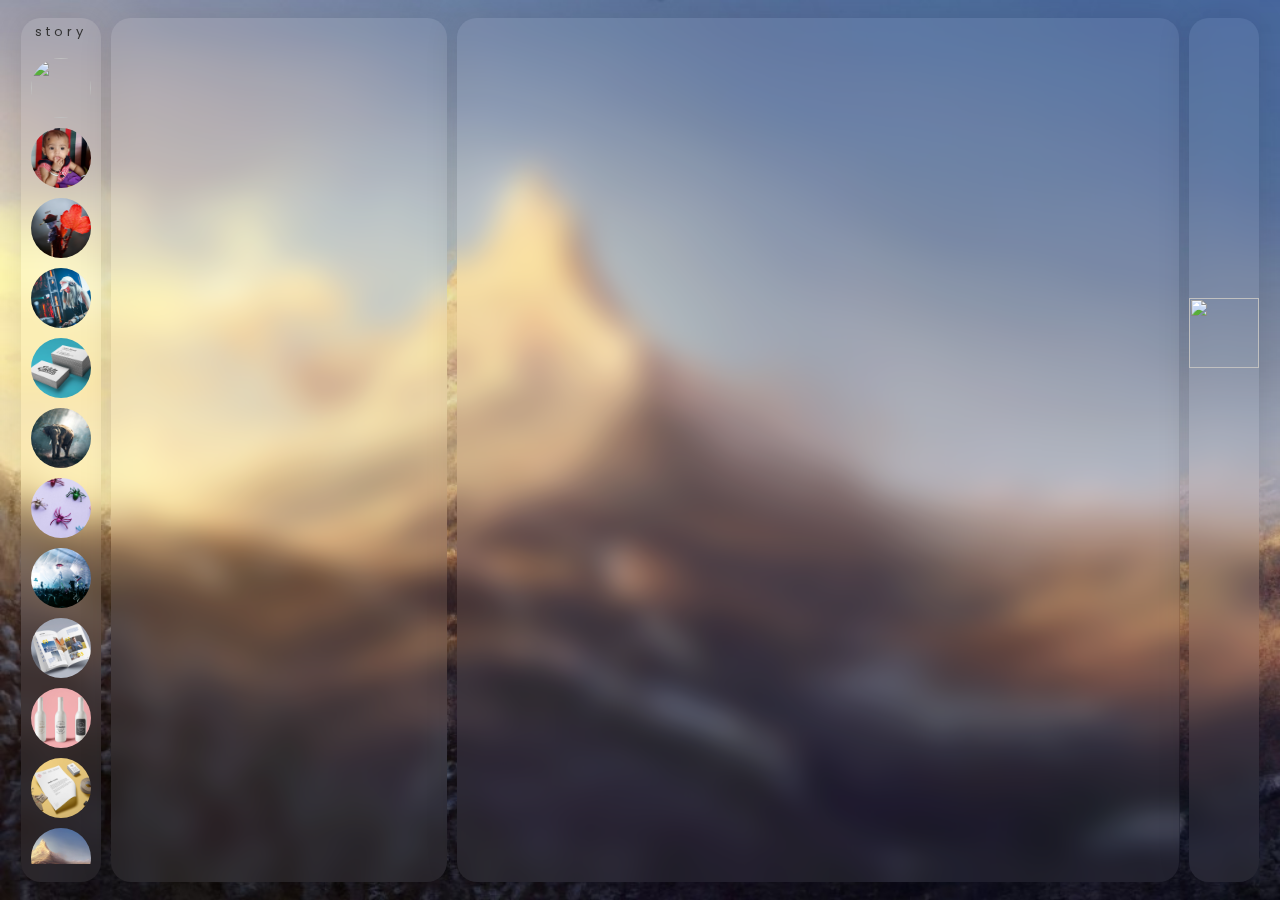
==== index.html @ 06da2fbb "remove bug" ====
<!DOCTYPE html>
<html lang="en">

<head>
    <meta charset="UTF-8">
    <meta http-equiv="X-UA-Compatible" content="IE=edge">
    <meta name="viewport" content="width=device-width, initial-scale=1.0, maximum-scale=1.0, user-scalable=0">
    <title>Potfolio</title>
    <link rel="stylesheet" href="./css/theme.css">
    <link rel="stylesheet" href="./css/Chat_page.css">
    <link rel="stylesheet" href="./css/login.css">
    <link rel="stylesheet" href="./css/navbar.css">
    <script src="./js/alerts-boxes/js/sweetalert.min.js"></script>
    <script src="https://ajax.googleapis.com/ajax/libs/jquery/3.6.0/jquery.min.js"></script>
    <script src="https://cdnjs.cloudflare.com/ajax/libs/jquery/2.1.3/jquery.min.js"></script>
</head>

<body>
    <div class="boxloader1">
        <div class="loader"></div>
    </div>

    <div class="cover" id="cover"></div>

    <div class="pop-box active" id="pop-box2">
        <span class="x-btn">
            <ion-icon name="close-sharp" class="close_box"></ion-icon>
        </span>
        <div class="list_user" id="get_notifications">
            <div class="users_info">
                <div class="box_s">
                    <div class="img_s">
                        <img src="./img/profiles/1.webp" alt="404" id="photoURl" alt="">
                    </div>
                    <div class="username_s" id="displayName">
                        gnkw
                    </div>
                </div>
                <div class="s_btn" id="${val1}" onclick="msg_id_send_in_db(this.id)">
                    <button>msg</button>
                </div>
            </div>
        </div>
    </div>
    <div class="pop-box" id="pop-box">
        <span class="x-btn">
            <ion-icon name="close-sharp" class="close_box"></ion-icon>
        </span>
        <div class="header_s">
            <input type="search" name="search" id="search" placeholder="Search.....">
        </div>
        <div class="list_user" id="get_data"></div>
    </div>



    <section class="container">
        <header style="display:none;">
            <div class="slide_1">
                <div class="search_box">
                    <!-- onclick="search()" -->
                    <label for="" class="">
                        <ion-icon class="s_icon" name="search-outline"></ion-icon>
                    </label>
                </div>
            </div>
            <div class="slide_2">
                <div class="icon_box">
                    <div class="Togglebtn">
                        <button class="btn" onclick="ToggleTheme()"></button>
                    </div>
                </div>
                <div class="icon_box">
                    <ion-icon class="icon" name="home-outline"></ion-icon>
                </div>
                <div class="icon_box">
                    <ion-icon class="icon" name="notifications-outline"></ion-icon>
                </div>

                <!-- <div class="icon_box"><img src="./img/5.jpg" alt="" srcset=""></div> -->
                <div class="User-area">
                    <!-- <div class="User-avtar">
                        <img src="http://f1s.000webhostapp.com/images/avatar/avatar5.png" />
                    </div> -->
                    <div class="icon_box User">
                        <!-- <img src="./img/profiles/1.webp" id="user_img" alt="" srcset=""> -->
                    </div>

                    <ul class="User-Dropdown ">

                        <!-- <li><a href="#">My Profile</a></li>
                        <li><a href="#">Notifications</a><span>40</span></li>
                        <li><a href="#">Projects</a></li>
                        <li><a href="#">Settings</a></li> -->
                        <li><a href="#" onclick="logout()">Logout</a></li>
                    </ul>
                </div>
            </div>
        </header>

        <Article>
            <!-- oncontextmenu="return false" -->

            <div class="storys">
                <label for="">story</label>
                <div class="scroller" id="storys_load">
                    <!-- all storys_load with js -->
                </div>
            </div>
            <div class="user_list">
                <!-- skeleton skeleton-text -->
                <header class="haeder_search_bar">
                    <input type="search" name="" id="">
                </header>
                <div class="scrollbox" id="listChat">
                    <!-- chat history load  -->
                </div>
            </div>

            <div class="chats" id="chats">
                <!-- background-image:url(./img/10.jpg);background-repeat: no-repeat;background-position: center; -->
                <header id="header">
                    <div class="back" onclick="back_to_chats()">
                        <ion-icon class="icon" class="arrow_back" name="arrow-back-outline">
                    </div>
                    <div class="user_chats_img">
                        <img src="./img/profiles/5.webp" id="f_img" alt="">
                    </div>
                    <div class="user_chat_name">
                        <div class="name_user" id="f_name">
                            Test user
                        </div>
                        <div class="bio">
                            hii bro
                        </div>
                    </div>
                    <div class="more_info">
                        <ion-icon class="icon" name="ellipsis-vertical-outline"></ion-icon>
                    </div>
                </header>
                <div class="user_chats" id="user_chats">
                    <div class="chat-box scrollbox1 active">
                        <div class="chat incoming">
                            <img src="./img/1.jpg" class="incoming_img" alt="">
                            <div class="details">
                                <p>Hello 👋</p>
                            </div>
                        </div>
                        <div class="chat outgoing">
                            <div class="details">
                                <p>Hiii brooo</p>
                            </div>
                        </div>
                        <div class="chat outgoing">
                            <div class="details">
                                <p>tu pagal</p>
                            </div>
                        </div>
                        <div class="chat outgoing">
                            <div class="details">
                                <p>20₹</p>
                            </div>
                        </div>
                    </div>
                    <div class="send_chats">
                        <input type="text" id="message" class="send_box" name="" id="">
                        <!-- <input type="submit" value=""> -->
                        <!-- <ion-icon name="paper-plane-outline" class="send_btn" onclick="send_msg()"> -->
                        <div class="send_btn" onclick="send_msg()">send</div>
                    </div>
                </div>
            </div>

            <div class="header_mobile">
                <div class="navigation">
                    <ul>
                        <!-- <li class="list active" data-color="#dc143c">
                            <a href="#">
                                <span class="icon">
                                    <i>
                                        <ion-icon class="icon" name="home-outline"></ion-icon>
                                    </i>
                                </span>
                                <span class="title">Home</span>
                            </a>
                        </li> -->
                        <li class="list" data-color="#3c40c6">
                            <a href="#">
                                <span class="icon">
                                    <i>
                                        <ion-icon class="icon" name="chatbubble-outline"></ion-icon>
                                    </i>
                                </span>
                                <span class="title">Messages</span>
                            </a>
                        </li>
                        <li class="list search_boxs" data-color="#05c46b">
                            <a href="#">
                                <span class="icon">
                                    <i>
                                        <ion-icon class="icon" name="search-outline" onclick="search()"></ion-icon>
                                    </i>
                                </span>
                                <span class="title">search</span>
                            </a>
                        </li>
                        <li class="list notifications_box" data-color="#0fbcf9">
                            <a href="#">
                                <span class="icon">
                                    <i>
                                        <ion-icon class="icon" name="notifications-outline"></ion-icon>
                                    </i>
                                </span>
                                <span class="title">notifications</span>
                            </a>
                        </li>
                        <li class="list" data-color="#ffa801">
                            <a href="#">
                                <span class="icon">
                                    <i>
                                        <ion-icon class="icon" name="Settings-outline"></ion-icon>
                                    </i>
                                </span>
                                <span class="title">Settings</span>
                            </a>
                        </li>
                        <li class="list" data-color="#ffa801">
                            <a href="#" onclick="ToggleTheme()" id="toggle">
                                <!-- <div class="Togglebtn">
                                    <button class="btn"></button>
                                </div> -->
                            </a>
                        </li>

                        <li class="list" data-color="#3c40c6">
                            <a href="#">
                                <span class="icon">
                                    <i>
                                        <ion-icon class="icon" name="log-out-outline" onclick="logout()"></ion-icon>
                                    </i>
                                </span>
                                <span class="title">Logout</span>
                            </a>
                        </li>
                        <div class="indicator"></div>
                    </ul>
                </div>
            </div>

        </Article>
    </section>
</body>
<script>
    var img = 1;
    var no_of_imgs = 16;
    document.getElementById('storys_load').innerHTML += `
                    <div class="scroller-item">
                            <div class="item_img">
                                    <img src="" id="user_img" alt="">
                            </div>
                            <div class="item_name">
                                    you
                            </div>
                    </div>
                    `;
    while (img <= no_of_imgs) {
        document.getElementById('storys_load').innerHTML += `
                    <div class="scroller-item">
                              <div class="item_img">
                                        <img src="./img/${img}.jpg" alt="">
                              </div>
                              <div class="item_name">
                                        you
                               </div>
                    </div>
                    `;
        img++;
    }

    let val1 = 1;
    let users1 = 0;
    while (val1 <= users1) {
        if (val1 % 2 == 0) {
            document.getElementById('get_data').innerHTML += `
                <div  class="users_info" >
                    <div class="box_s">
                        <div class="img_s">
                            <img src="./img/profiles/${val1}.webp" alt="404" id="photoURl" alt="">
                        </div>
                        <div class="username_s" id="displayName">
                                user_${val1}
                        </div>
                    </div>
                    <div class="s_btn" id="${val1}" onclick="msg_id_send_in_db(this.id)">
                        <button>msg</button>
                    </div>
                </div >`;
        } else {
            document.getElementById('get_data').innerHTML += `
                <div  class="users_info" >
                    <div class="box_s">
                        <div class="img_s">
                            <img src="./img/profiles/${val1}.webp" alt="404" id="photoURl" alt="">
                        </div>
                        <div class="username_s" id="displayName">
                                user_${val1}
                        </div>
                    </div>
                    <div class="s_btn" id="${val1}" onclick="msg_id_send_in_db(this.id)">
                        <button>connect</button>
                    </div>
                </div >`;
        }
        val1++;
    }
</script>

<script src="https://cdnjs.cloudflare.com/ajax/libs/firebase/7.14.1-0/firebase.js"></script>
<script src="./js/google.js"></script>


<script src="./js/main.js"></script>
<script type="module" src="https://unpkg.com/ionicons@5.5.2/dist/ionicons/ionicons.esm.js"></script>
<script nomodule src="https://unpkg.com/ionicons@5.5.2/dist/ionicons/ionicons.js"></script>
<script src="./js/ionicons.esm.js"></script>
<script src="./js/ionicons.js"></script>
<script src="./js/theme_chat.js"></script>
<script src="./js/chat.js"></script>
<script src="./js/commen.js"></script>
<script src="./js/navbar.js"></script>

</html>
<!-- <script src="https://ajax.googleapis.com/ajax/libs/jquery/3.6.0/jquery.min.js"></> -->



<!--    firebase login
            firebase init
            firebase deploy
    -->
---- css/theme.css ----
@import url('https://fonts.googleapis.com/css2?family=Poppins:wght@200;300;400;500;600;700&display=swap');

* {
    margin: 0;
    padding: 0;
    box-sizing: border-box;
    text-decoration: none;
    font-family: 'Poppins', sans-serif;
    scroll-behavior: smooth;
}

:root {
    --toggle_img: ../img/toggle_img/dark.png;
    --login-bg: #333;
    /* --main-bg: linear-gradient(#9EF9D8, #CAF6BF); */
    /* --main-bg: linear-gradient(120deg, #9DFFB3, #1AA37A); */

    --main-bg: url(../img/11.jpg);
    --main-text: rgba(255, 255, 255, 0.925);
    --main-text_login: rgba(255, 255, 255, 0.925);
    --main-text: #333;
    /* --main-bg: rgb(255, 255, 255);
    --main-text: #333; */


    --main-shadow: rgb(145 145 145 / 43%);
    --main-box-color: #ffffff10;
    --main-box-shadow: 0px 0px 32px 2px rgb(0 0 0 / 10%);
    --color: #fff;
    --backdrop-filter: blur(14px);

    --btn-bg: rgb(0, 0, 0);
    --btn-t: translateX(0px);
    --header_box_c: rgb(204 207 221 / 46%);
    --scroll_b_color: rgba(0, 0, 0, 0.4);
    --scroll_color: rgba(56, 55, 55, 0.6);
    --shadow: 0 0 128px 0 rgb(0 0 0 / 10%), 0 32px 64px -48px rgb(0 0 0 / 50%);
    --border: 1px rgb(0, 68, 255) solid;
}

[data-theme="dark"] {
    --toggle_img: ../img/toggle_img/light.png;
    --main-bg: #1A1B1F;
    --main-text: rgb(255, 255, 255);
    --main-shadow: rgba(198, 198, 198, 0.43);
    --main-box-color: #ffffff10;
    --main-box-shadow: 0px 0px 25px 20px rgb(0 0 0 / 10%);
    --backdrop-filter: blur(50px);

    --border: 1px red solid;
    --btn-bg: rgb(255, 255, 255);
    --btn-t: translateX(16px);
    --color: #3A3C47;
    --header_box_c: #3A3C47;
    --scroll_b_color: rgba(255, 255, 255, 0.4);
    --scroll_color: rgba(255, 255, 255, 0.6);
    --shadow: 0 0 128px 0 rgba(255, 255, 255, 0.1), 0 32px 64px -48px rgba(255, 253, 253, 0.5);
}

body {
    background: var(--main-bg);
    background-size: cover;
    color: var(--main-text);
    display: flex;
    min-height: 100vh;
    padding: 0 10px;
}

.skeleton {
    opacity: .7;
    animation: skeleton-loading 1s linear infinite alternate;
}

.skeleton-text {
    width: 100%;
    height: .5rem;
    margin-bottom: .25rem;
    border-radius: .125rem;
}

.skeleton-text:last-child {
    margin-bottom: 0;
    width: 80%;
}

@keyframes skeleton-loading {
    0% {
        background-color: hsl(200, 20%, 70%);
    }

    100% {
        background-color: hsl(200, 20%, 95%);
    }
}



/* scrollbar */

::-webkit-scrollbar {
    width: 1px;
    background: none;
}

::-webkit-scrollbar:hover {
    width: 5px;
    background: var(--scroll_b_color);
}

::-webkit-scrollbar-track {
    border: 7px solid #777777;
    box-shadow: inset 0 0 2.5px 2px rgba(0, 0, 0, 0.5);
    border-radius: 10px;
}

::-webkit-scrollbar-thumb {
    background: rgba(0, 0, 0, 0.4);
    border-radius: 10px;
}

::-webkit-scrollbar-thumb:hover {
    width: 5px;
    background: var(--scroll_color);
}

img {
    width: 100%;
    height: 100%;
    object-fit: cover;
}

a {
    color: var(--main-text);
}

/* gray loading css */


/* Togglebtn */

#toggle {
    background-image: url('var(--toggle_img)');
}

.btn {
    float: left;
    width: 40px;
    height: 20px;
    cursor: pointer;
    border-radius: 30px;
    background-color: var(--main-bg);
    border: 0.5px solid var(--main-text);
}

.btn::before {
    content: '';
    position: absolute;
    top: 3.6px;
    left: 5.5px;
    background: var(--btn-bg);
    width: 10px;
    height: 10px;
    border-radius: 50%;
    transition: 0.5s;
    margin: 1.5px 0px;
    transform: var(--btn-t);
}

.Togglebtn {
    position: relative;
    float: right;
}


/* Togglebtn end */


/* header */

.container {
    display: flex;
    flex-direction: column;
    flex-wrap: wrap;
    background-color: var(--main-bg);
    max-width: 100%;
    width: 100%;
    align-items: center;
}

.imgbox {
    width: 40px;
    height: 40px;
    border: 1px var(--main-text) solid;
    border-radius: 50%;
    overflow: hidden;
    margin: 10px;
}





.cover {
    display: none;
    position: fixed;
    background-color: var(--main-box-color);
    backdrop-filter: var(--backdrop-filter);
    width: 100%;
    height: 100%;
    top: 0;
    left: 0;
    z-index: 9998;
}

.pop-box {
    position: absolute;
    top: 50%;
    left: 50%;
    transform: translate(-50%, -50%);
    width: 65rem;
    max-height: 40rem;
    height: 100%;
    background-color: var(--main-box-color);
    backdrop-filter: var(--backdrop-filter);
    display: none;
    z-index: 9999;
    overflow: hidden;
    border-radius: 20px;
    padding-bottom: 5rem;
}

span {
    float: right;
    font-size: large;
    color: var(--btn-t);
    margin: 15px;
}

.close_box {
    font-size: xx-large;
    cursor: pointer;
}



.header_s {
    margin: 20px 0;
    padding: 0 10px;
    width: 100%;
}

#search {
    background: var(--header_box_c);
    width: 30rem;
    height: 2rem;
    border-radius: 10px;
    text-align: center;
    outline: none;
    border: none;
    color: var(--main-text);
    font-size: 1.3em;
}

.list_user {
    margin: 0 10px;
    height: 100%;
    overflow-y: scroll;
}

.img_s {
    width: 40px;
    height: 40px;
    border-radius: 20px;
    overflow: hidden;
}

.users_info {
    display: flex;
    align-items: center;
    justify-content: space-between;
    padding: 7px;
    background-color: var(--main-box-color);
    border-radius: 20px;
    margin: 10px 10%;
}

.box_s {
    display: flex;
    align-items: center;
}

.username_s {
    width: 20rem;
    margin: 0 20px;
    font-size: larger;
    color: var(--main-text);
}

.msg {}





/* header */

/* @import url("https://fonts.googleapis.com/css?family=Open+Sans:400,600,700,800");

* {
    font-family: "Open Sans", sans-serif;
    font-weight: 600;
} */

.User-area {
    width: 45px;
    height: 45px;
    position: relative;
    cursor: pointer;
}

.User-area>.User-avtar {
    width: 100%;
    height: 100%;
    border-radius: 30px;
    border: 2px solid var(--scroll_b_color);
    box-shadow: 0px 0px 12px -5px #000;
}

.User-area>.User-avtar>img {
    width: 100%;
    height: 100%;
    border-radius: 30px;
}

.User-Dropdown {
    display: none;
    position: absolute;
    border-radius: 7px;
    background: var(--header_box_c);
    box-shadow: 0px 0px 8px rgba(214, 214, 214, 0.78);
    list-style: none;
    padding: 0 20px;
    width: 150px;
    margin: 0;
    top: 70px;
    right: -9%;
    z-index: 10;
}

.User-Dropdown:before {
    content: "";
    position: absolute;
    width: 0;
    height: 0;
    margin-left: -0.5em;
    right: 0px;
    top: 1px;
    box-sizing: border-box;
    border: 7px solid black;
    border-color: transparent transparent var(--header_box_c) var(--header_box_c);
    transform-origin: 0 0;
    transform: rotate(135deg);
    box-shadow: -3px 3px 3px -3px rgba(214, 214, 214, 0.78);
}

.User-Dropdown.U-open {
    display: block;
}

.User-Dropdown>li {
    padding: 0px;
    line-height: 47px;
    border-bottom: 1px solid rgba(215, 215, 215, 0.17);
}

.User-Dropdown>li:last-child {
    border-bottom: 0px;
}

.User-Dropdown>li>a {
    font-size: 13px;
    padding: 15px 25px 16px 10px;
    text-decoration: none;
    color: #1787e0;
    transition: all 0.2s ease-out;
}

.User-Dropdown span {
    background: #16d67a;
    padding: 3px 10px;
    color: var(--header_box_c);
    border-radius: 30px;
    font-size: 13px;
}

.User-Dropdown>li:before {
    content: "";
    width: 0px;
    height: 40px;
    position: absolute;
    background: #2196f3;
    margin-top: 4px;
    border-radius: 0 1px 1px 0;
    left: 0px;
    transition: all 0.2s ease;
}

.User-Dropdown>li:hover:before {
    width: 5px;
    border-radius: 30px;
}

.User-Dropdown>li a:hover {
    margin-left: 5px;
}

.form>header,
.container>header {
    width: 100%;
    margin: 10px 0px;
    display: flex;
    /* border-top: 1px solid #e6e6e6; */
    border-bottom: 1px solid var(--main-text);
}

.slide_1,
.slide_2 {
    width: max(50%);
    margin: 0 30px;
    /* border: 1px blue solid; */
}

.slide_1 {
    display: flex;
    justify-content: flex-start;
}

.slide_2 {
    display: flex;
    justify-content: flex-end;
}

.search_box {
    display: flex;
    justify-content: flex-start;
    align-items: center;
    /* max-width: 370px;
    width: 100%; */
    height: 45px;
    padding: 0 13px;
    background-color: var(--header_box_c);
    border-radius: 20px;
    backdrop-filter: blur(10px);
    font-size: 24px;
}

.search_box>label {
    display: flex;
    align-items: center;
    cursor: pointer;
}

.search_bar {
    border: none;
    outline: none;
    background: none;
    width: 278px;
    padding: 10px 19px;
    border-radius: 20px;
    color: var(--main-text);
    font-family: 'Segoe UI', Tahoma, Geneva, Verdana, sans-serif;
    font-size: 20px;
}

.icon_box {
    width: 50px;
    height: 50px;
    margin: 4px 5px;
    border-radius: 20px;
    overflow: hidden;
    cursor: pointer;
    transition: 1s;
    display: flex;
    justify-content: center;
    align-items: center;
    background-color: var(--header_box_c);
}

.icon_box:hover,
.search_box:hover {
    color: #3482e7;
    transform: scale(1.0);
    box-shadow: 0px 0px 3px 3px var(--main-shadow);
}

.icon {
    width: 25px;
    height: 25px;
    font-size: 10px;
    border-radius: 50%;
    overflow: hidden;
    cursor: pointer;
    /* border: var(--border); */
}


/* header */

.boxloader1 {
    width: 11%;
    height: 100vh;
    height: 16%;
    /* background-color: rgb(17, 17, 17); */
    margin: 29px 0px 17px 432px;
    position: sticky;
    left: 0;
    display: flex;
    align-items: center;
    justify-content: center;
    display: none;
    animation: loader;
}

.loader {}

@keyframes loader {
    25% {
        color: #2ecc71;
    }

    50% {
        color: #f1c40f;
    }

    75% {
        color: #e74c3c;
    }

    to {
        transform: rotate(360deg);
    }
}

.header_box {
    width: 100%;
    display: flex;
    align-items: center;
    justify-content: space-between;
    flex-direction: row;
}

.header_box>label {
    font-size: x-large;

}

.header_box>.icon {
    font-size: larger;
}

.storys {
    background-color: var(--main-box-color);
    backdrop-filter: var(--backdrop-filter);
    box-shadow: var(--main-box-shadow);
    -webkit-backdrop-filter: var(--backdrop-filter);
    border-radius: 20px;
    height: 100%;
    text-align: center;
}


.storys>label {
    letter-spacing: 4px;
    font-size: small;
    color: var(--main-text);
}


.scroller {
    padding: 10px;
    display: grid;
    grid-auto-flow: row;
    column-gap: 1rem;
    overflow-y: auto;
    height: 95%;
}

.scroller::-webkit-scrollbar {
    display: none;
}

.scroller-item {
    display: grid;
    justify-items: center;
    margin: 5px 0;
}

.item_name {
    display: none;
}

.scroller-item>.item_img {
    position: relative;
    width: 60px;
    height: 60px;
    border: 4 px solid #151515;
    border-radius: 50%;
}

.scroller-item>.item_img::before {
    content: '';
    position: relative;
    top: 50%;
    left: 50%;
    transform: translate(-50%, -50%);
    width: calc(100% +15px);
    height: calc(100% +15px);
    background-image: linear-gradient(45deg,
            #f09433 0%, #e04810 0%,
            #ff0af7 0%, #3d0358 0%,
            #ff006a 0%);
    border-radius: inherit;
    z-index: -1;
}

.scroller-item img {
    border-radius: 50%;
}

.s_btn>button {
    width: 8rem;
    height: 1.8rem;
    border: none;
    border-radius: 10px;
    outline: none;
    background: rgba(254, 254, 254, 1);
    cursor: pointer;
}

.s_btn>button:hover {
    background-color: rgba(254, 254, 254, 0.70);
}

.s_btn>button:focus {
    background-color: rgba(254, 254, 254, 0.70);
}




@media (max-width:700px) {

    .s_btn>button {
        width: 6rem;
    }

    .cover {
        background: none;
        backdrop-filter: none;
    }

    .username_s {
        width: 5rem;
    }

    /* .form>header, */
    .container>header {
        margin: 0px;
        display: flex;
        border: none;
        position: fixed;
        right: 0;
        bottom: 0;
        align-items: center;
        justify-content: space-evenly;
        flex-direction: row-reverse;
        z-index: 100px;
    }

    .container {
        align-items: center;
    }

    .slide_1,
    .slide_2 {
        width: 100%;
    }

    .slide_1 {
        margin: 0 20px 0 20px;
    }

    .slide_2 {
        margin: 0 0 0 20px;
    }

    .search_box {
        width: 50px;
        height: 50px;
        display: flex;
        justify-content: center;
    }

    .search_bar {
        display: none;
        /* width: 0px;
        padding: 0px; */
    }

    .pop-box {
        width: 100%;
        height: 100%;
        max-height: 100%;
        background-color: var(--header_box_c);
        display: none;
        z-index: 9999;
        border-radius: 20px;
    }

    .storys {
        width: 100%;
        height: auto;
        background-color: rgba(0, 0, 0, 0);
        backdrop-filter: none;
        box-shadow: none;
        text-align: unset;
    }

    .item_name {
        padding: 5px;
        display: block;
    }

    .scroller {
        width: 100%;
        grid-auto-flow: column;
        column-gap: 1rem;
        overflow-x: auto;
    }

    .scroller::-webkit-scrollbar {
        display: none;
    }

    .scroller-item {
        display: grid;
        justify-items: center;
    }

    .scroller-item>.item_img {
        position: relative;
        width: 60px;
        height: 60px;
        border: 4 px solid #151515;
        border-radius: 50%;
    }

    .scroller-item>.item_img::before {
        content: '';
        position: relative;
        top: 50%;
        left: 50%;
        transform: translate(-50%, -50%);
        width: calc(100% +15px);
        height: calc(100% +15px);
        background-image: linear-gradient(45deg,
                #f09433 0%, #e04810 0%,
                #ff0af7 0%, #3d0358 0%,
                #ff006a 0%);
        border-radius: inherit;
        z-index: -1;
    }

    .scroller-item img {
        border-radius: 50%;
    }

    #search {
        width: 18rem;
    }
}
---- css/Chat_page.css ----
article {
    display: flex;
    /* max-height: 630px; */
    /* width: 100%; */
    height: 100%;
    flex-direction: row;
    margin: 10px;
    max-height: 96vh;
    align-items: stretch;
    justify-content: center;
}

.user_list,
.chats {
    background-color: var(--main-box-color);
    /* -webkit-backdrop-filter: blur(10 px) !important;
    -moz-backdrop-filter: blur(10px) !important;
    backdrop-filter: blur(10px) !important; */
    -webkit-backdrop-filter: var(--backdrop-filter) !important;
    backdrop-filter: var(--backdrop-filter) !important;
    box-shadow: var(--main-box-shadow);

    border-radius: 20px;
    position: relative;
}

.user_list {
    /* width: 390px; */
    max-width: 40vw;
    min-width: 21rem;
    max-width: 26.5rem;
    margin: 0 10px;
    flex-wrap: wrap;
    overflow: hidden;
    scroll-behavior: smooth;
}

.seach>input {
    border: var(--main-text) solid 1px;
    outline: none;
    background: none;
    cursor: pointer;
    border-radius: 20px;
    padding: 10px;
    max-width: 100%;
    width: 302px;
    color: var(--main-text);
    font-size: medium;
}

.scanuser_box {
    display: flex;
    padding: 10px;
    align-items: center;
    justify-content: space-around;
}

.scrollbox {
    /* margin: 10px 10px 0 0; */
    overflow-y: auto;
    scroll-behavior: smooth;
    /* max-height: 76vh; */
    height: 100%;
    /* border: var(--border); */
    margin: 5px;
    border-radius: 20px;
    /* background: var(--main-bg); */
}

.user_box:hover {
    background: var(--header_box_c);
    border-radius: 20px;
    /* opacity: 0.6; */
    border: none;
}

.scrollbox>.active {
    background: var(--header_box_c);
    border-radius: 20px;
    opacity: 1;
    border: none;
}

.user_box:focus {
    background: var(--header_box_c);
    border-radius: 20px;
    opacity: 1;
    border: none;
}

.scrollbox>.user_box:target {
    background: var(--header_box_c);
    border-radius: 20px;
    opacity: 1;
    border: none;
}


/* .scrollbox1 {
    max-height: 550px;
} */

.chats {
    margin: 0px 10px 0 0px;
    min-width: 61%;
    max-width: 40%;
    /* transition: 0.5s; */
    /* background-image: url(../img/bg.png); */
}

.user_box {
    display: flex;
    margin: 10px 0;
    padding: 10px;
    cursor: pointer;
    border-bottom: 0.5px var(--main-text) solid;
    flex-direction: row;
    align-items: center;
    flex-wrap: nowrap;
}

.haeder_search_bar {
    background-color: var(--main-box-color);
    border-radius: 20px 20px 0 0;
    height: 4.4rem;
    display: flex;
    justify-content: center;
    display: none;
}

#header {
    visibility: collapse;
    background-color: var(--main-box-color);
    border-radius: 20px 20px 0 0;
}

#user_chats {
    visibility: collapse;
    margin-inline: auto;
}

.img_user {
    width: 50px;
    height: 50px;
    margin-right: 10px;
    object-fit: cover;
    border-radius: 50%;
    overflow: hidden;
}

.user_name_chats {
    width: min(60%);
    margin-right: 20px;
}

.chart_name {
    font-weight: bolder;
}

.chats_shot {
    margin-top: 5px;
    font-size: small;
}

.time_no {
    /* width: min(15%); */
    align-items: flex-end;
    display: flex;
    flex-wrap: wrap;
    flex-direction: column;
    align-items: center;
}

.time_no>.time {
    font-size: small;
}

.notification_no {
    float: right;
    margin-top: 10px;
    background-color: red;
    width: 18px;
    height: 18px;
    display: flex;
    justify-content: center;
    align-items: center;
    border-radius: 50%;
    font-size: 10px;
}

.chats {
    display: flex;
    flex-wrap: wrap;
}

.chats>header {
    width: 100%;
    display: flex;
    height: 70px;
    margin: 0;
    /* border-bottom: 1px solid var(--main-text); */
    /* border-radius: 20px 20px 10px 10px; */
    align-items: center;
    justify-content: center;
    flex-direction: row;
}

.user_chats_img {
    width: 55px;
    height: 55px;
    border-radius: 50%;
    overflow: hidden;
    margin: 5px 20px;
}

.user_chat_name {
    width: min(80%);
}

.more_info {
    margin-right: 20px;
}

.user_chats {
    /* width: 600px; */
    min-width: 95%;
    /* height: -webkit-fill-available; */
    max-height: 550px;
    height: 550px;
    display: flex;
    flex-direction: column;
}

.left_chat,
.right_chats {
    margin: 10px 30px;
    border: var(--border);
}

.left_chat {
    /* background-color: aqua; */
    text-align: left;
}

.right_chats {
    text-align: right;
    /* background-color: rgb(30, 161, 65); */
}

.send_chats {
    height: 50px;
    margin: 5px 20px;
    display: flex;
    /* border: var(--border); */
    flex-direction: row;
    flex-wrap: nowrap;
    align-content: center;
    align-items: center;
    font-family: 'Segoe UI', Tahoma, Geneva, Verdana, sans-serif;
    font-size: 15px;
}


/* chats */

.send_box {
    border: none;
    outline: none;
    background: var(--color);
    width: 90%;
    margin: 0 5px;
    /* margin: 4px 10px 0 20px; */
    padding: 10px 21px;
    border-radius: 20px;
    color: var(--main-text);
}

.send_btn {
    border: none;
    outline: none;
    margin: 0;
    background: var(--color);
    padding: 13px 30px;
    border-radius: 20px;
    color: var(--main-text);
    cursor: pointer;
}


/* .chats */

.chat-box {
    position: relative;
    height: 100%;
    overflow-y: scroll;
    padding: 10px 10px
        /* background: var(--header_box_c);
    box-shadow: inset 0 32px 32px -32px rgb(0 0 0 / 5%), inset 0 -32px 32px -32px rgb(0 0 0 / 5%); */
}

.chat-box .text {
    position: absolute;
    top: 45%;
    left: 50%;
    width: calc(100% - 50px);
    text-align: center;
    transform: translate(-50%, -50%);
}

.chat-box .chat {
    margin: 15px 0;
}

.chat-box .chat p {
    word-wrap: break-word;
    padding: 8px 16px;
    box-shadow: 0 0 32px rgb(0 0 0 / 8%), 0rem 16px 16px -16px rgb(0 0 0 / 10%);
}

.chat-box .outgoing {
    display: flex;
}

.chat-box .outgoing .details {
    margin-left: auto;
    max-width: calc(100% - 130px);
}

.outgoing .details p {
    background: var(--color);
    color: var(--main-text);
    border-radius: 18px 18px 0 18px;
}

.chat-box .incoming {
    display: flex;
    align-items: flex-end;
}

.chat-box .incoming img {
    height: 35px;
    width: 35px;
}

.chat-box .incoming .details {
    margin-right: auto;
    margin-left: 10px;
    max-width: calc(100% - 130px);
}

.incoming_img {
    border-radius: 50%;
}

.incoming .details p {
    background: var(--color);
    color: var(--main-text);
    border-radius: 18px 18px 18px 0;
}

.typing-area {
    padding: 18px 30px;
    display: flex;
    justify-content: space-between;
}

.typing-area input {
    height: 45px;
    width: calc(100% - 58px);
    font-size: 16px;
    padding: 0 13px;
    border: 1px solid #e6e6e6;
    outline: none;
    border-radius: 5px 0 0 5px;
}

.typing-area button {
    color: #fff;
    width: 55px;
    border: none;
    outline: none;
    background: #333;
    font-size: 19px;
    cursor: pointer;
    opacity: 0.7;
    pointer-events: none;
    border-radius: 0 5px 5px 0;
    transition: all 0.3s ease;
}

.typing-area button.active {
    opacity: 1;
    pointer-events: auto;
}

.back {
    visibility: collapse;
    margin-left: 10px;
    display: flex;
}










@media (max-width:700px) {

    html,
    body {
        max-width: 100%;
        overflow-x: hidden;
    }

    .container {
        /* max-height: 314px; */
    }

    article {
        display: contents;
        margin: 10px;
    }

    .scrollbox {
        margin: 7px;
        z-index: 1;
    }

    .chats {
        width: 100%;
        min-width: 100%;
        max-width: 100%;
        height: 100vh;
        transition: 0.5s;
        margin: 0;
        position: absolute;
        top: 0;
        right: -102%;
        border-radius: 0;
    }

    .user_chats {
        height: 100%;
    }

    .chat-box {
        height: 70%;
    }

    .user_list {
        width: 100%;
        flex-wrap: wrap;
        overflow: hidden;
        scroll-behavior: smooth;
        margin: 0;
        height: min(567px);
        border-radius: 30px;
        height: 70%;
    }

    .user_name_chats {
        min-width: 50%;
        margin-right: 20px;
    }

    .scrollbox {
        max-height: 76vh;
    }

    .back {
        visibility: visible;
    }

}
---- css/login.css ----
/* Login & Signup Form CSS Start */
body {
    color: var(--main-text_login);
}

.container {
    display: flex;
    justify-content: center;
    align-items: center;
}


/* * {
    transition: 1s;
} */


.loginpage {
    /* max-width: 950px;
    min-width: 360px;
    width: 100%; */
    box-shadow: var(--shadow);
    display: flex;
    flex-direction: row;
    border-radius: 20px;
}

.form {
    padding: 25px 30px;
    backdrop-filter: var(--backdrop-filter);
    /* background-color: var(--main-box-color); */
}

.form header {
    font-size: 25px;
    font-weight: 600;
    padding-bottom: 10px;
    justify-content: space-between;
    border-bottom: 1px solid #e6e6e6;
}

.form form {
    margin: 20px 0;
}

.form form .error-text {
    color: #721c24;
    padding: 8px 10px;
    text-align: center;
    border-radius: 5px;
    background: #f8d7da;
    border: 1px solid #f5c6cb;
    margin-bottom: 10px;
    display: none;
}

.form form .name-details {
    display: flex;
}

.form .name-details .field:first-child {
    margin-right: 10px;
}

.form .name-details .field:last-child {
    margin-left: 10px;
}

.form form .field {
    display: flex;
    margin-bottom: 10px;
    flex-direction: column;
    position: relative;
}

.form form .field label {
    margin-bottom: 2px;
}

.form form .input input {
    height: 40px;
    width: 100%;
    font-size: 16px;
    padding: 0 10px;
    border-radius: 5px;
    border: 1px solid #ccc;
}

.form form .field input {
    outline: none;
}

.image {
    display: flex;
    flex-direction: column;
}

.form form .image input {
    font-size: 17px;
}

.form form .button input,
.button button {
    height: 45px;
    border: none;
    color: #fff;
    font-size: 17px;
    background: #333;
    border-radius: 5px;
    cursor: pointer;
    margin-top: 13px;
}

.signup .input {
    height: 50px;
}

.form form .field i {
    position: absolute;
    right: 15px;
    top: 70%;
    color: #ccc;
    cursor: pointer;
    transform: translateY(-50%);
}

.form form .field i.active::before {
    color: #333;
    content: "\f070";
}

.form .link {
    text-align: center;
    margin: 10px 0;
    font-size: 17px;
}

.form .link a {
    color: var(--main-text_login)
}

.form .link a:hover {
    text-decoration: underline;
}

.form form .field.gender {
    display: flex;
    margin-bottom: 5px;
    flex-direction: row;
    position: relative;
}

.form form .field.gender input {
    width: 20px;
    margin: 3px 4px 0 11px;
}

.imgboxfrom1,
.imgboxfrom2 {
    max-width: 300px;
    width: 100%;
    height: 100%;
}

#login_img {
    border-radius: 20px 0 0 20px;
}

#signup_img {
    border-radius: 0 20px 20px 0;
}

/* .login {
    display: none;
} */

.signup {
    display: none;
}

.imgboxfrom1 {
    display: block;
}

section,
.imgboxfrom1,
.imgboxfrom2 {
    transition: 0.23s;
    transform: translate(1s);
}

.google {
    display: flex;
    justify-content: center;
}

.google-btn {
    cursor: pointer;
    width: 200px;
    width: 100wh;
    height: 42px;
    background-color: #4285f4;
    border-radius: 2px;
    box-shadow: 0 3px 4px 0 rgba(0, 0, 0, .25);
}

.google-icon-wrapper {
    position: absolute;
    margin-top: 1px;
    margin-left: 1px;
    width: 40px;
    height: 40px;
    border-radius: 2px;
    background-color: #fff;
}

.google-icon {
    position: absolute;
    margin-top: 11px;
    margin-left: 11px;
    width: 18px;
    height: 18px;
}

.btn-text {
    float: right;
    margin: 11px 11px 0 0;
    color: #fff;
    font-size: 14px;
    letter-spacing: 0.2px;
    font-family: "Roboto";
}

.google-btn:hover {
    box-shadow: 0 0 6px#4285f4;
}

.google-btn:active {
    background: #1669F2;
}

/* 
@import url(https://fonts.googleapis.com/css?family=Roboto:500); */

@media (max-width:700px) {

    .imgboxfrom1 {
        width: 0px;
    }

    .imgboxfrom2 {
        width: 0px;
    }
}
---- css/navbar.css ----
@import url("https://fonts.googleapis.com/css2?family=Poppins:ital,wght@0,100;0,200;0,300;0,400;0,500;0,600;1,100;1,200;1,300;1,400;1,500&display=swap");

 /* * {
           margin: 0;
           padding: 0;
           font-family: "Poppins", sans-serif;
           box-sizing: border-box;
 } */








 /* for pc css */


 .header_mobile {
     position: relative;
     bottom: 0;
     transition: 0.5s;
     z-index: 100;
     display: flex;
 }

 .navigation {
     position: relative;
     /* width: 350px;
          height: 70px; */
     border-radius: 20px;
     -webkit-backdrop-filter: var(--backdrop-filter);
     backdrop-filter: var(--backdrop-filter);
     background-color: var(--main-box-color);
     /* box-shadow: 0 15px 25px rgba(0, 0, 0, 0.1); */
     box-shadow: var(--main-box-shadow);
 }

 .navigation ul {
     /* position: absolute;
          top: 0;
          left: 0; */
     width: 100%;
     display: flex;
     flex-direction: column;
 }

 .navigation ul li {
     position: relative;
     display: flex;
     list-style: none;
     width: 70px;
     height: 70px;
     z-index: 1;
 }

 .navigation ul li a {
     position: relative;
     display: flex;
     justify-content: center;
     align-items: center;
     width: 100%;
     text-align: center;
     color: #333;
     font-weight: 500;
 }

 .navigation ul li a .icon {
     position: relative;
     display: block;
     line-height: 75px;
     text-align: center;
     transition: 0.5s;
     color: #fff;
 }

 .navigation ul li.active a .icon {
     color: #fff;
 }

 .navigation ul li a .icon i {
     font-size: 20px;
 }

 .navigation ul li a .title {
     position: absolute;
     top: 0px;
     left: -50%;
     transform: translate(-70%, 0%);
     width: auto;
     display: flex;
     background: #fff;
     padding: 5px 10px;
     border-radius: 7px;
     transition: 0.5s;
     opacity: 0;
     box-shadow: 0 5px 15px rgba(0, 0, 0, 0.1);
     visibility: hidden;
 }

 .navigation ul li:hover a .title {
     opacity: 1;
     visibility: visible;
     transform: translate(-90%, 0%);
 }

 .navigation ul li a .title::before {
     content: "";
     position: absolute;
     width: 12px;
     height: 12px;
     background-color: #fff;
     right: -8px;
     top: 45%;
     transform: rotate(45deg) translateX(-50%);
     border-radius: 2px;
 }

 .navigation ul .indicator {
     position: absolute;
     left: 0;
     width: 70px;
     height: 70px;
     transition: all 0.5s;
 }

 .navigation ul .indicator::before {
     content: "";
     position: absolute;
     top: 50%;
     left: 50%;
     transform: translate(-50%, -50%);
     /* background-color: #333; */
     width: 50px;
     height: 50px;
     border-radius: 50%;
     transition: 0.5s;
 }

 .navigation ul li:nth-child(1).active~.indicator {
     transform: translateY(calc(70px * 0));
 }

 .navigation ul li:nth-child(2).active~.indicator {
     transform: translateY(calc(70px * 1));
 }

 .navigation ul li:nth-child(3).active~.indicator {
     transform: translateY(calc(70px * 2));
 }

 .navigation ul li:nth-child(4).active~.indicator {
     transform: translateY(calc(70px * 3));
 }

 .navigation ul li:nth-child(5).active~.indicator {
     transform: translateY(calc(70px * 4));
 }

 .navigation ul li:nth-child(1).active~.indicator::before {
     background-color: crimson;
 }

 .navigation ul li:nth-child(2).active~.indicator::before {
     background-color: #3c40c6;
 }

 .navigation ul li:nth-child(3).active~.indicator::before {
     background-color: #05c46b;
 }

 .navigation ul li:nth-child(4).active~.indicator::before {
     background-color: #0fbcf9;
 }

 /* .navigation ul li:nth-child(5).active~.indicator::before {
     background-color: #ffa801;
 } */








 @media (max-width:700px) {
     .navigation ul {
         flex-direction: row;
     }

     .header_mobile {
         position: fixed;
         bottom: 0;
     }

     .navigation {
         position: relative;
         width: 350px;
         height: 70px;
     }

     .navigation ul li a .title {
         position: absolute;
         top: -70px;
         left: 50%;
         transform: translate(-70%, 15%);
         width: auto;
         background: #fff;
         padding: 5px 10px;
         border-radius: 7px;
         transition: 0.5s;
         opacity: 0;
         box-shadow: 0 5px 15px rgba(0, 0, 0, 0.1);
         visibility: hidden;
     }

     .navigation ul li:hover a .title {
         opacity: 0;
         visibility: hidden;
     }

     .navigation ul li a .title::before {
         top: 95%;
         left: 48%;
         transform: rotate(45deg) translateX(-50%);
     }

     .navigation ul .indicator {
         position: absolute;
         left: 0;
         width: 70px;
         height: 70px;
         transition: all 0.5s;
     }

     .navigation ul .indicator::before {
         content: "";
         position: absolute;
         top: 50%;
         left: 50%;
         transform: translate(-50%, -50%);

     }

     .navigation ul li:nth-child(1).active~.indicator {
         transform: translateX(calc(70px * 0));
     }

     .navigation ul li:nth-child(2).active~.indicator {
         transform: translateX(calc(70px * 1));
     }

     .navigation ul li:nth-child(3).active~.indicator {
         transform: translateX(calc(70px * 2));
     }

     .navigation ul li:nth-child(4).active~.indicator {
         transform: translateX(calc(70px * 3));
     }

     .navigation ul li:nth-child(5).active~.indicator {
         transform: translateX(calc(70px * 4));
     }

     .navigation ul li:nth-child(1).active~.indicator::before {
         background-color: crimson;
     }

 }











 /* for mobile css */

 /* 
 .header_mobile {
           position: fixed;
           position: relative;
           bottom: 0;
           transition: 0.5s;
           z-index: 100;
           display: flex;
 }

 .navigation {
           position: relative;
           width: 350px;
           height: 70px;
           border-radius: 40px;
           backdrop-filter: 10px;
           background-color: rgba(62, 62, 62, 0.5);
           box-shadow: 0 15px 25px rgba(0, 0, 0, 0.1);
 }

 .navigation ul {
           position: absolute;
           top: 0;
           left: 0;
           width: 100%;
           display: flex;
           flex-direction: column;
 }

 .navigation ul li {
           position: relative;
           display: flex;
           list-style: none;
           width: 70px;
           height: 70px;
           z-index: 1;
 }

 .navigation ul li a {
           position: relative;
           display: flex;
           justify-content: center;
           align-items: center;
           width: 100%;
           text-align: center;
           color: #333;
           font-weight: 500;
 }

 .navigation ul li a .icon {
           position: relative;
           display: block;
           line-height: 75px;
           text-align: center;
           transition: 0.5s;
           color: #fff;
 }

 .navigation ul li.active a .icon {
           color: #fff;
 }

 .navigation ul li a .icon i {
           font-size: 20px;
 }

 .navigation ul li a .title {
           position: absolute;
           top: -70px;
           left: 50%;
           transform: translate(-70%, 15%);
           width: auto;
           background: #fff;
           padding: 5px 10px;
           border-radius: 7px;
           transition: 0.5s;
           opacity: 0;
           box-shadow: 0 5px 15px rgba(0, 0, 0, 0.1);
           visibility: hidden;
 }

 .navigation ul li:hover a .title {
           opacity: 1;
           visibility: visible;
           transform: translate(-70%, 50%);
 }

 .navigation ul li a .title::before {
           content: "";
           position: absolute;
           width: 12px;
           height: 12px;
           background-color: #fff;
           bottom: -8px;
           left: 48%;
           transform: rotate(45deg) translateX(-50%);
           border-radius: 2px;
 }

 .navigation ul .indicator {
           position: absolute;
           left: 0;
           width: 70px;
           height: 70px;
           transition: all 0.5s;
 }

 .navigation ul .indicator::before {
           content: "";
           position: absolute;
           top: 50%;
           left: 50%;
           transform: translate(-50%, -50%);
           background-color: #333;
           width: 50px;
           height: 50px;
           border-radius: 50%;
           transition: 0.5s;
 }

 .navigation ul li:nth-child(1).active~.indicator {
           transform: translateX(calc(70px * 0));
 }

 .navigation ul li:nth-child(2).active~.indicator {
           transform: translateX(calc(70px * 1));
 }

 .navigation ul li:nth-child(3).active~.indicator {
           transform: translateX(calc(70px * 2));
 }

 .navigation ul li:nth-child(4).active~.indicator {
           transform: translateX(calc(70px * 3));
 }

 .navigation ul li:nth-child(5).active~.indicator {
           transform: translateX(calc(70px * 4));
 }

 .navigation ul li:nth-child(1).active~.indicator::before {
           background-color: crimson;
 }

 .navigation ul li:nth-child(2).active~.indicator::before {
           background-color: #3c40c6;
 }

 .navigation ul li:nth-child(3).active~.indicator::before {
           background-color: #05c46b;
 }

 .navigation ul li:nth-child(4).active~.indicator::before {
           background-color: #0fbcf9;
 }

 .navigation ul li:nth-child(5).active~.indicator::before {
           background-color: #ffa801;
 }


 */
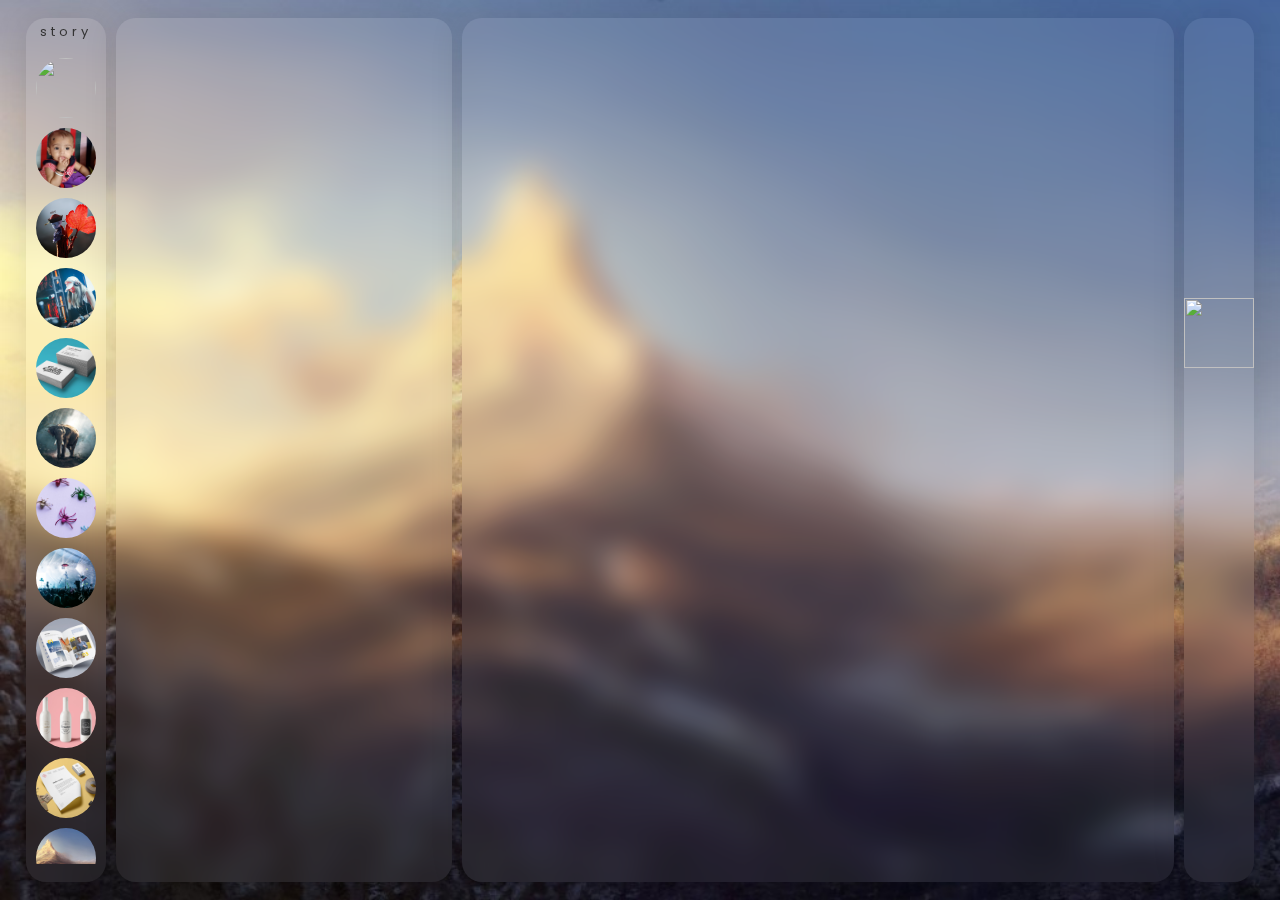
==== commit feab5aba: "new" ====
--- a/index.html
+++ b/index.html
@@ -117,7 +117,7 @@
                 </div>
             </div>
 
-            <div class="chats" id="chats">
+            <div class="chats" id="chats" style="right: 0%;">
                 <!-- background-image:url(./img/10.jpg);background-repeat: no-repeat;background-position: center; -->
                 <header id="header">
                     <div class="back" onclick="back_to_chats()">
@@ -139,34 +139,14 @@
                     </div>
                 </header>
                 <div class="user_chats" id="user_chats">
-                    <div class="chat-box scrollbox1 active">
-                        <div class="chat incoming">
-                            <img src="./img/1.jpg" class="incoming_img" alt="">
-                            <div class="details">
-                                <p>Hello 👋</p>
-                            </div>
-                        </div>
-                        <div class="chat outgoing">
-                            <div class="details">
-                                <p>Hiii brooo</p>
-                            </div>
-                        </div>
-                        <div class="chat outgoing">
-                            <div class="details">
-                                <p>tu pagal</p>
-                            </div>
-                        </div>
-                        <div class="chat outgoing">
-                            <div class="details">
-                                <p>20₹</p>
-                            </div>
-                        </div>
+                    <div class="chat-box scrollbox1 active" id="messages_display">
+
                     </div>
                     <div class="send_chats">
                         <input type="text" id="message" class="send_box" name="" id="">
                         <!-- <input type="submit" value=""> -->
                         <!-- <ion-icon name="paper-plane-outline" class="send_btn" onclick="send_msg()"> -->
-                        <div class="send_btn" onclick="send_msg()">send</div>
+                        <div class="send_btn" onclick="SendMessage()">send</div>
                     </div>
                 </div>
             </div>
@@ -337,4 +317,29 @@
 <!--    firebase login
             firebase init
             firebase deploy
-    -->+    -->
+
+
+
+
+<!-- <div class="chat incoming">
+        <img src="./img/1.jpg" class="incoming_img" alt="">
+        <div class="details">
+            <p>Hello 👋</p>
+        </div>
+    </div>
+    <div class="chat outgoing">
+        <div class="details">
+            <p>Hiii brooo</p>
+        </div>
+    </div>
+    <div class="chat outgoing">
+        <div class="details">
+            <p>tu pagal</p>
+        </div>
+    </div>
+    <div class="chat outgoing">
+        <div class="details">
+            <p>20₹</p>
+        </div>
+    </div> -->--- a/css/Chat_page.css
+++ b/css/Chat_page.css
@@ -104,7 +104,8 @@
     margin: 0px 10px 0 0px;
     min-width: 61%;
     max-width: 40%;
-    /* transition: 0.5s; */
+    height: 100%;
+    transition: 0.5s;
     /* background-image: url(../img/bg.png); */
 }
 
@@ -191,6 +192,14 @@
 .chats {
     display: flex;
     flex-wrap: wrap;
+    right: 0%;
+    align-items: stretch;
+}
+
+.chat_time {
+    font-size: 10px;
+    color: var(--btn-t);
+    margin: 15px;
 }
 
 .chats>header {
@@ -225,8 +234,8 @@
     /* width: 600px; */
     min-width: 95%;
     /* height: -webkit-fill-available; */
-    max-height: 550px;
-    height: 550px;
+    /* max-height: 550px; */
+    height: 90%;
     display: flex;
     flex-direction: column;
 }
@@ -280,7 +289,7 @@
     outline: none;
     margin: 0;
     background: var(--color);
-    padding: 13px 30px;
+    padding: 10px 21px;
     border-radius: 20px;
     color: var(--main-text);
     cursor: pointer;
@@ -444,7 +453,7 @@
     }
 
     .user_chats {
-        height: 100%;
+        height: 110%;
     }
 
     .chat-box {
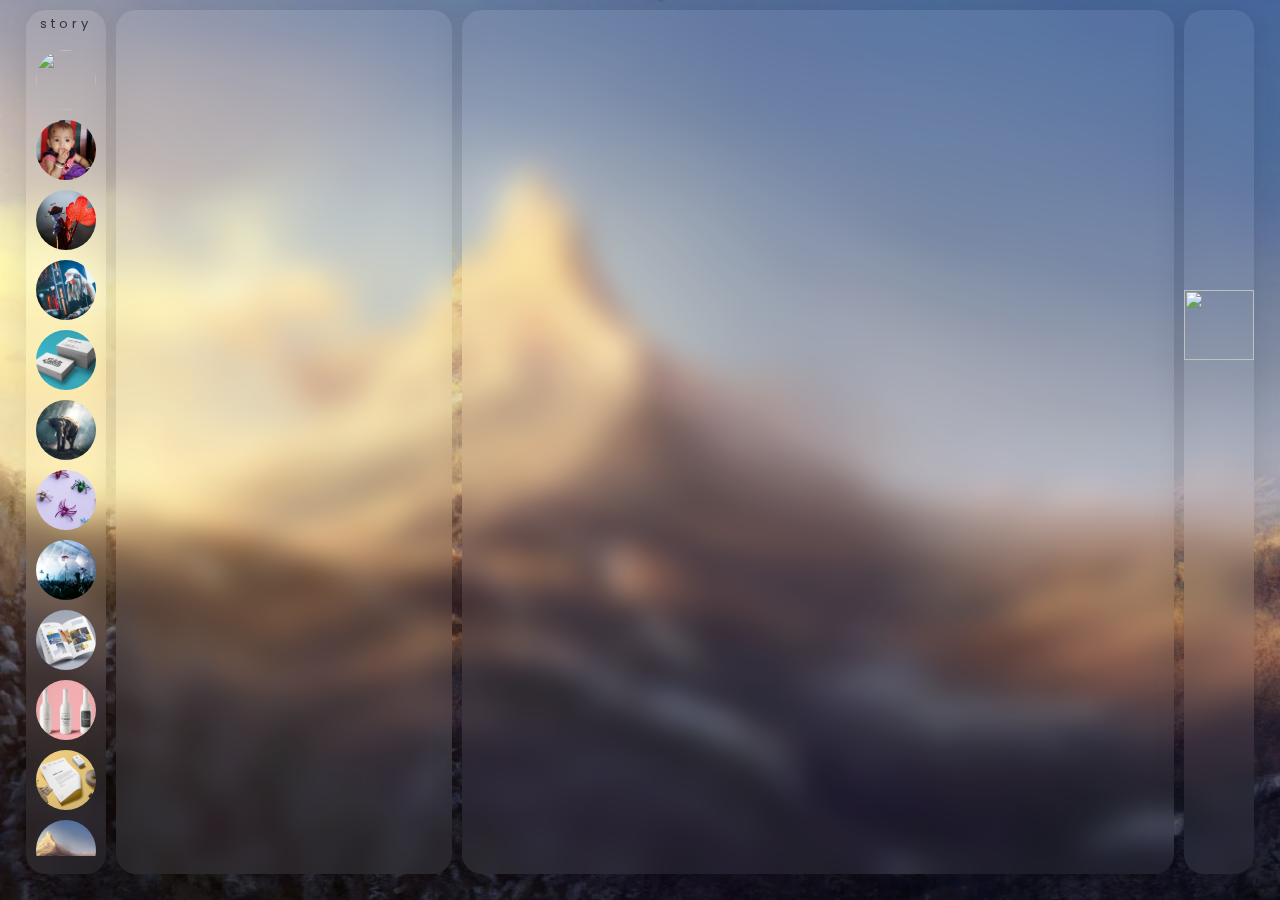
==== commit 1d1c93af: "new change" ====
--- a/index.html
+++ b/index.html
@@ -8,7 +8,6 @@
     <title>Potfolio</title>
     <link rel="stylesheet" href="./css/theme.css">
     <link rel="stylesheet" href="./css/Chat_page.css">
-    <link rel="stylesheet" href="./css/login.css">
     <link rel="stylesheet" href="./css/navbar.css">
     <script src="./js/alerts-boxes/js/sweetalert.min.js"></script>
     <script src="https://ajax.googleapis.com/ajax/libs/jquery/3.6.0/jquery.min.js"></script>
@@ -117,7 +116,7 @@
                 </div>
             </div>
 
-            <div class="chats" id="chats" style="right: 0%;">
+            <div class="chats" id="chats">
                 <!-- background-image:url(./img/10.jpg);background-repeat: no-repeat;background-position: center; -->
                 <header id="header">
                     <div class="back" onclick="back_to_chats()">
--- a/css/Chat_page.css
+++ b/css/Chat_page.css
@@ -418,6 +418,10 @@
 
 
 @media (max-width:700px) {
+
+    .user_chats_img {
+        width: 5rem;
+    }
 
     html,
     body {
@@ -450,10 +454,11 @@
         top: 0;
         right: -102%;
         border-radius: 0;
+        z-index: 1000;
     }
 
     .user_chats {
-        height: 110%;
+        height: 90%;
     }
 
     .chat-box {
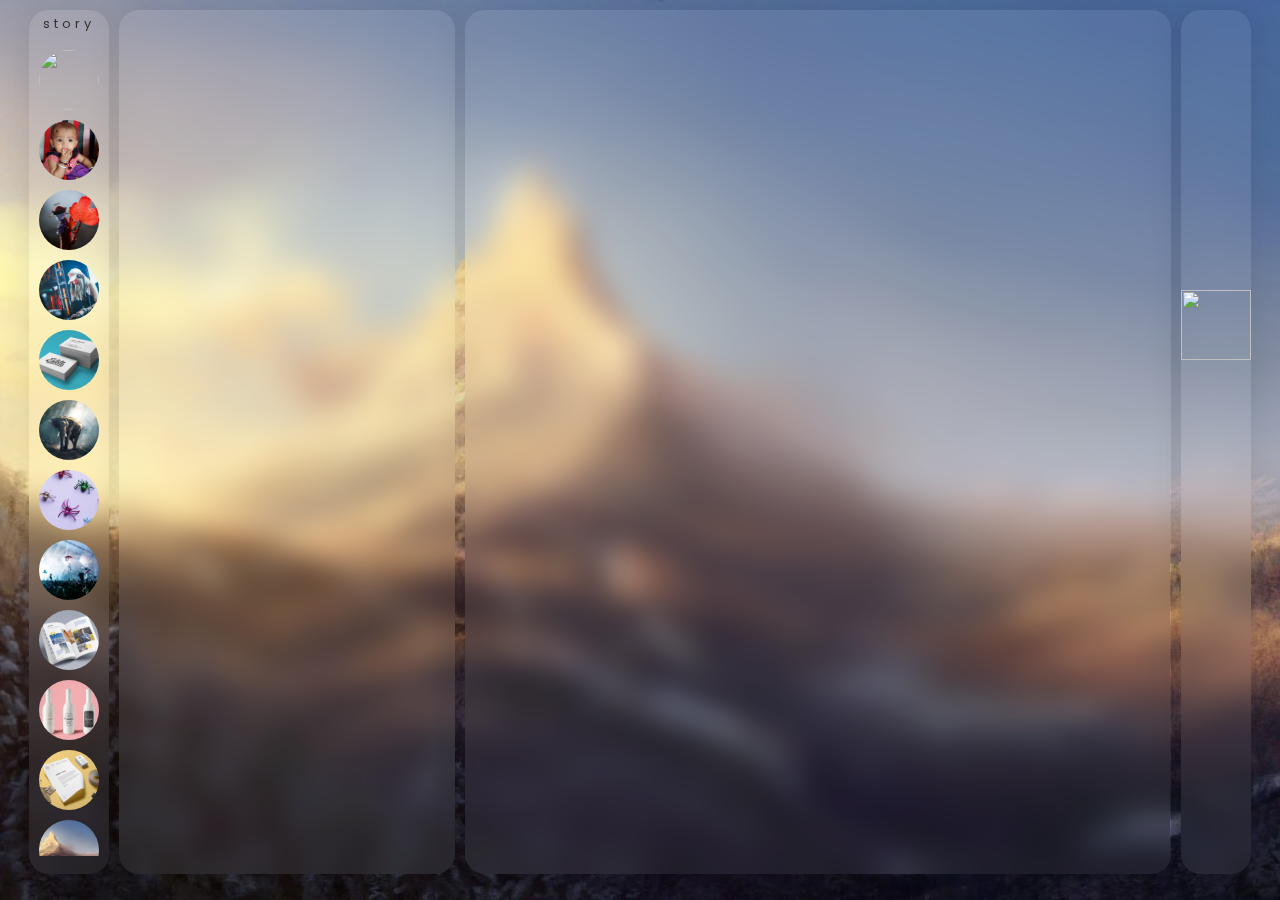
==== commit 0a6dfb95: "new" ====
--- a/index.html
+++ b/index.html
@@ -5,7 +5,7 @@
     <meta charset="UTF-8">
     <meta http-equiv="X-UA-Compatible" content="IE=edge">
     <meta name="viewport" content="width=device-width, initial-scale=1.0, maximum-scale=1.0, user-scalable=0">
-    <title>Potfolio</title>
+    <title>Chats</title>
     <link rel="stylesheet" href="./css/theme.css">
     <link rel="stylesheet" href="./css/Chat_page.css">
     <link rel="stylesheet" href="./css/navbar.css">
@@ -235,7 +235,7 @@
     document.getElementById('storys_load').innerHTML += `
                     <div class="scroller-item">
                             <div class="item_img">
-                                    <img src="" id="user_img" alt="">
+                                    <img  src="" id="user_img" alt="">
                             </div>
                             <div class="item_name">
                                     you
@@ -256,42 +256,42 @@
         img++;
     }
 
-    let val1 = 1;
-    let users1 = 0;
-    while (val1 <= users1) {
-        if (val1 % 2 == 0) {
-            document.getElementById('get_data').innerHTML += `
-                <div  class="users_info" >
-                    <div class="box_s">
-                        <div class="img_s">
-                            <img src="./img/profiles/${val1}.webp" alt="404" id="photoURl" alt="">
-                        </div>
-                        <div class="username_s" id="displayName">
-                                user_${val1}
-                        </div>
-                    </div>
-                    <div class="s_btn" id="${val1}" onclick="msg_id_send_in_db(this.id)">
-                        <button>msg</button>
-                    </div>
-                </div >`;
-        } else {
-            document.getElementById('get_data').innerHTML += `
-                <div  class="users_info" >
-                    <div class="box_s">
-                        <div class="img_s">
-                            <img src="./img/profiles/${val1}.webp" alt="404" id="photoURl" alt="">
-                        </div>
-                        <div class="username_s" id="displayName">
-                                user_${val1}
-                        </div>
-                    </div>
-                    <div class="s_btn" id="${val1}" onclick="msg_id_send_in_db(this.id)">
-                        <button>connect</button>
-                    </div>
-                </div >`;
-        }
-        val1++;
-    }
+    // let val1 = 1;
+    // let users1 = 0;
+    // while (val1 <= users1) {
+    //     if (val1 % 2 == 0) {
+    //         document.getElementById('get_data').innerHTML += `
+    //             <div  class="users_info" >
+    //                 <div class="box_s">
+    //                     <div class="img_s">
+    //                         <img  src="./img/profiles/${val1}.webp" alt="404" id="photoURl" alt="">
+    //                     </div>
+    //                     <div class="username_s" id="displayName">
+    //                             user_${val1}
+    //                     </div>
+    //                 </div>
+    //                 <div class="s_btn" id="${val1}" onclick="msg_id_send_in_db(this.id)">
+    //                     <button>msg</button>
+    //                 </div>
+    //             </div >`;
+    //     } else {
+    //         document.getElementById('get_data').innerHTML += `
+    //             <div  class="users_info" >
+    //                 <div class="box_s">
+    //                     <div class="img_s">
+    //                         <img src="./img/profiles/${val1}.webp" alt="404" id="photoURl" alt="">
+    //                     </div>
+    //                     <div class="username_s" id="displayName">
+    //                             user_${val1}
+    //                     </div>
+    //                 </div>
+    //                 <div class="s_btn" id="${val1}" onclick="msg_id_send_in_db(this.id)">
+    //                     <button>connect</button>
+    //                 </div>
+    //             </div >`;
+    //     }
+    //     val1++;
+    //}
 </script>
 
 <script src="https://cdnjs.cloudflare.com/ajax/libs/firebase/7.14.1-0/firebase.js"></script>
--- a/css/theme.css
+++ b/css/theme.css
@@ -624,6 +624,7 @@
 }
 
 .scroller-item img {
+    overflow: hidden;
     border-radius: 50%;
 }
 
@@ -644,6 +645,7 @@
 .s_btn>button:focus {
     background-color: rgba(254, 254, 254, 0.70);
 }
+
 
 
 
@@ -753,6 +755,7 @@
         height: 60px;
         border: 4 px solid #151515;
         border-radius: 50%;
+        overflow: hidden;
     }
 
     .scroller-item>.item_img::before {
--- a/css/Chat_page.css
+++ b/css/Chat_page.css
@@ -1,3 +1,8 @@
+* {
+    font-family: 'Poppins', sans-serif;
+    scroll-behavior: smooth;
+}
+
 article {
     display: flex;
     /* max-height: 630px; */
@@ -56,6 +61,8 @@
 }
 
 .scrollbox {
+    justify-content: center;
+    align-items: center;
     /* margin: 10px 10px 0 0; */
     overflow-y: auto;
     scroll-behavior: smooth;
@@ -194,6 +201,7 @@
     flex-wrap: wrap;
     right: 0%;
     align-items: stretch;
+    max-width: 40rem;
 }
 
 .chat_time {
@@ -408,8 +416,16 @@
     display: flex;
 }
 
-
-
+.name_user {
+    font-weight: bolder;
+}
+
+.no_friend {
+    display: flex;
+    justify-content: center;
+    align-items: center;
+    flex-direction: column;
+}
 
 
 
--- a/css/navbar.css
+++ b/css/navbar.css
@@ -9,10 +9,10 @@
 
 
 
-
-
-
-
+ * {
+     font-family: 'Poppins', sans-serif;
+     scroll-behavior: smooth;
+ }
 
  /* for pc css */
 
@@ -240,28 +240,28 @@
          position: absolute;
          top: 50%;
          left: 50%;
-         transform: translate(-50%, -50%);
+         transform: translate(-60%, -50%);
 
      }
 
      .navigation ul li:nth-child(1).active~.indicator {
-         transform: translateX(calc(70px * 0));
+         transform: translateX(calc(58px * 0));
      }
 
      .navigation ul li:nth-child(2).active~.indicator {
-         transform: translateX(calc(70px * 1));
+         transform: translateX(calc(58px * 1));
      }
 
      .navigation ul li:nth-child(3).active~.indicator {
-         transform: translateX(calc(70px * 2));
+         transform: translateX(calc(58px * 2));
      }
 
      .navigation ul li:nth-child(4).active~.indicator {
-         transform: translateX(calc(70px * 3));
+         transform: translateX(calc(58px * 3));
      }
 
      .navigation ul li:nth-child(5).active~.indicator {
-         transform: translateX(calc(70px * 4));
+         transform: translateX(calc(58px * 4));
      }
 
      .navigation ul li:nth-child(1).active~.indicator::before {
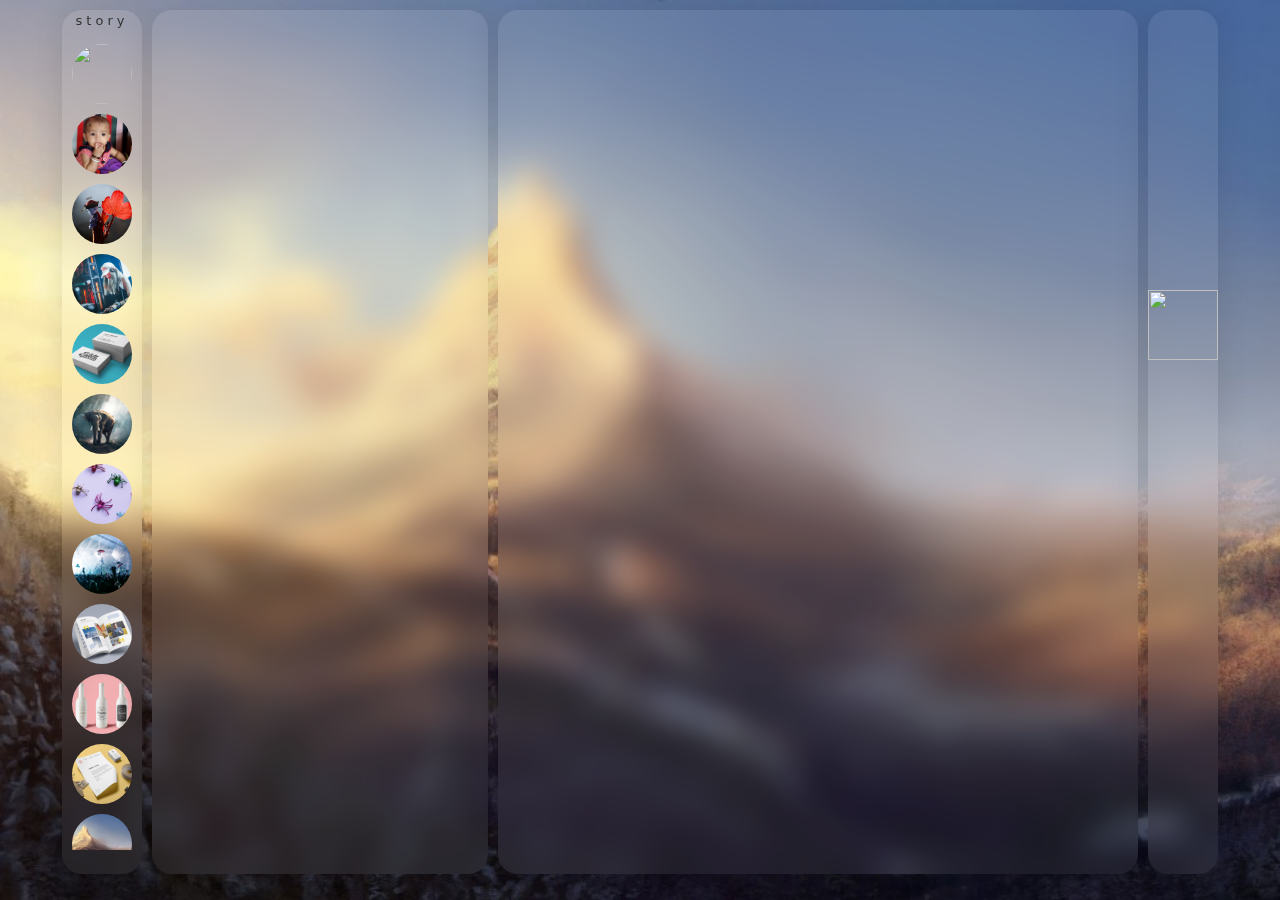
==== commit 0eddf551: "new chages" ====
--- a/index.html
+++ b/index.html
@@ -6,12 +6,12 @@
     <meta http-equiv="X-UA-Compatible" content="IE=edge">
     <meta name="viewport" content="width=device-width, initial-scale=1.0, maximum-scale=1.0, user-scalable=0">
     <title>Chats</title>
-    <link rel="stylesheet" href="./css/theme.css">
     <link rel="stylesheet" href="./css/Chat_page.css">
     <link rel="stylesheet" href="./css/navbar.css">
     <script src="./js/alerts-boxes/js/sweetalert.min.js"></script>
     <script src="https://ajax.googleapis.com/ajax/libs/jquery/3.6.0/jquery.min.js"></script>
     <script src="https://cdnjs.cloudflare.com/ajax/libs/jquery/2.1.3/jquery.min.js"></script>
+    <link rel="stylesheet" href="./css/theme.css">
 </head>
 
 <body>
--- a/css/Chat_page.css
+++ b/css/Chat_page.css
@@ -202,6 +202,7 @@
     right: 0%;
     align-items: stretch;
     max-width: 40rem;
+    min-width: 40rem;
 }
 
 .chat_time {
@@ -223,7 +224,7 @@
 }
 
 .user_chats_img {
-    width: 55px;
+    width: 60px;
     height: 55px;
     border-radius: 50%;
     overflow: hidden;
--- a/css/theme.css
+++ b/css/theme.css
@@ -5,7 +5,8 @@
     padding: 0;
     box-sizing: border-box;
     text-decoration: none;
-    font-family: 'Poppins', sans-serif;
+    /* font-family: 'Poppins', sans-serif; */
+    font-family: system-ui;
     scroll-behavior: smooth;
 }
 
@@ -281,7 +282,7 @@
     padding: 7px;
     background-color: var(--main-box-color);
     border-radius: 20px;
-    margin: 10px 10%;
+    margin: 10px 2%;
 }
 
 .box_s {
@@ -663,6 +664,7 @@
 
     .username_s {
         width: 5rem;
+        font-size: inherit;
     }
 
     /* .form>header, */
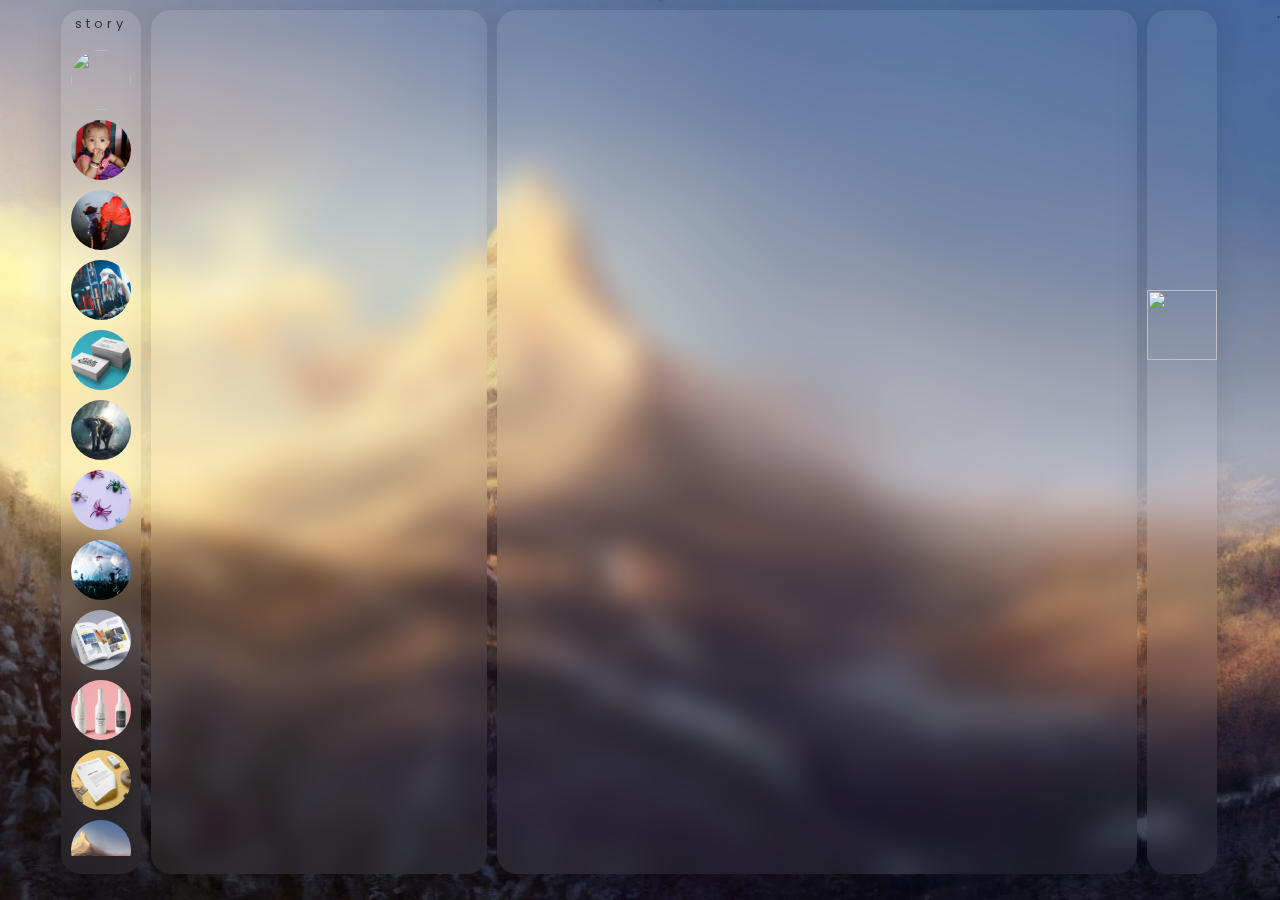
==== commit 171c0066: "change body padding" ====
--- a/index.html
+++ b/index.html
@@ -307,6 +307,7 @@
 <script src="./js/chat.js"></script>
 <script src="./js/commen.js"></script>
 <script src="./js/navbar.js"></script>
+.
 
 </html>
 <!-- <script src="https://ajax.googleapis.com/ajax/libs/jquery/3.6.0/jquery.min.js"></> -->
--- a/css/theme.css
+++ b/css/theme.css
@@ -5,9 +5,10 @@
     padding: 0;
     box-sizing: border-box;
     text-decoration: none;
-    /* font-family: 'Poppins', sans-serif; */
-    font-family: system-ui;
+    font-family: 'Poppins', sans-serif;
+    /* font-family: system-ui; */
     scroll-behavior: smooth;
+    transition: 1.5s;
 }
 
 :root {
@@ -64,7 +65,7 @@
     color: var(--main-text);
     display: flex;
     min-height: 100vh;
-    padding: 0 10px;
+    /* padding: 0 10px; */
 }
 
 .skeleton {
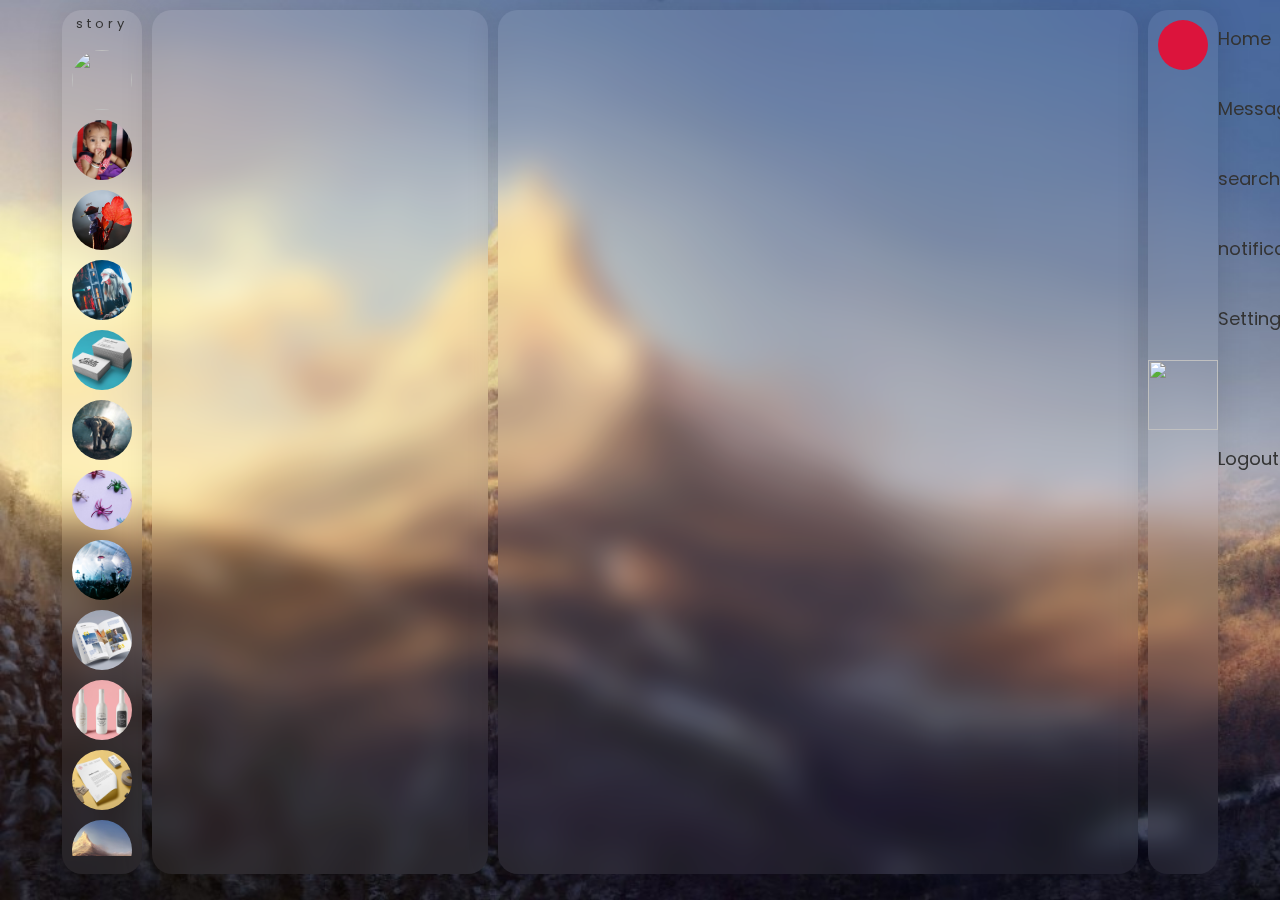
==== commit a1fdef39: "new chanhe" ====
--- a/index.html
+++ b/index.html
@@ -153,16 +153,16 @@
             <div class="header_mobile">
                 <div class="navigation">
                     <ul>
-                        <!-- <li class="list active" data-color="#dc143c">
+                        <li class="list active" data-color="#dc143c">
                             <a href="#">
                                 <span class="icon">
                                     <i>
                                         <ion-icon class="icon" name="home-outline"></ion-icon>
                                     </i>
                                 </span>
-                                <span class="title">Home</span>
-                            </a>
-                        </li> -->
+                            </a>
+                            <span class="title">Home</span>
+                        </li>
                         <li class="list" data-color="#3c40c6">
                             <a href="#">
                                 <span class="icon">
@@ -170,8 +170,8 @@
                                         <ion-icon class="icon" name="chatbubble-outline"></ion-icon>
                                     </i>
                                 </span>
-                                <span class="title">Messages</span>
-                            </a>
+                            </a>
+                            <span class="title">Messages</span>
                         </li>
                         <li class="list search_boxs" data-color="#05c46b">
                             <a href="#">
@@ -180,8 +180,8 @@
                                         <ion-icon class="icon" name="search-outline" onclick="search()"></ion-icon>
                                     </i>
                                 </span>
-                                <span class="title">search</span>
-                            </a>
+                            </a>
+                            <span class="title">search</span>
                         </li>
                         <li class="list notifications_box" data-color="#0fbcf9">
                             <a href="#">
@@ -190,8 +190,8 @@
                                         <ion-icon class="icon" name="notifications-outline"></ion-icon>
                                     </i>
                                 </span>
-                                <span class="title">notifications</span>
-                            </a>
+                            </a>
+                            <span class="title">notifications</span>
                         </li>
                         <li class="list" data-color="#ffa801">
                             <a href="#">
@@ -200,8 +200,8 @@
                                         <ion-icon class="icon" name="Settings-outline"></ion-icon>
                                     </i>
                                 </span>
-                                <span class="title">Settings</span>
-                            </a>
+                            </a>
+                            <span class="title">Settings</span>
                         </li>
                         <li class="list" data-color="#ffa801">
                             <a href="#" onclick="ToggleTheme()" id="toggle">
@@ -218,8 +218,8 @@
                                         <ion-icon class="icon" name="log-out-outline" onclick="logout()"></ion-icon>
                                     </i>
                                 </span>
-                                <span class="title">Logout</span>
-                            </a>
+                            </a>
+                            <span class="title">Logout</span>
                         </li>
                         <div class="indicator"></div>
                     </ul>
@@ -296,8 +296,6 @@
 
 <script src="https://cdnjs.cloudflare.com/ajax/libs/firebase/7.14.1-0/firebase.js"></script>
 <script src="./js/google.js"></script>
-
-
 <script src="./js/main.js"></script>
 <script type="module" src="https://unpkg.com/ionicons@5.5.2/dist/ionicons/ionicons.esm.js"></script>
 <script nomodule src="https://unpkg.com/ionicons@5.5.2/dist/ionicons/ionicons.js"></script>
@@ -307,7 +305,6 @@
 <script src="./js/chat.js"></script>
 <script src="./js/commen.js"></script>
 <script src="./js/navbar.js"></script>
-.
 
 </html>
 <!-- <script src="https://ajax.googleapis.com/ajax/libs/jquery/3.6.0/jquery.min.js"></> -->
--- a/css/theme.css
+++ b/css/theme.css
@@ -8,7 +8,7 @@
     font-family: 'Poppins', sans-serif;
     /* font-family: system-ui; */
     scroll-behavior: smooth;
-    transition: 1.5s;
+    transition: 1.0s;
 }
 
 :root {
